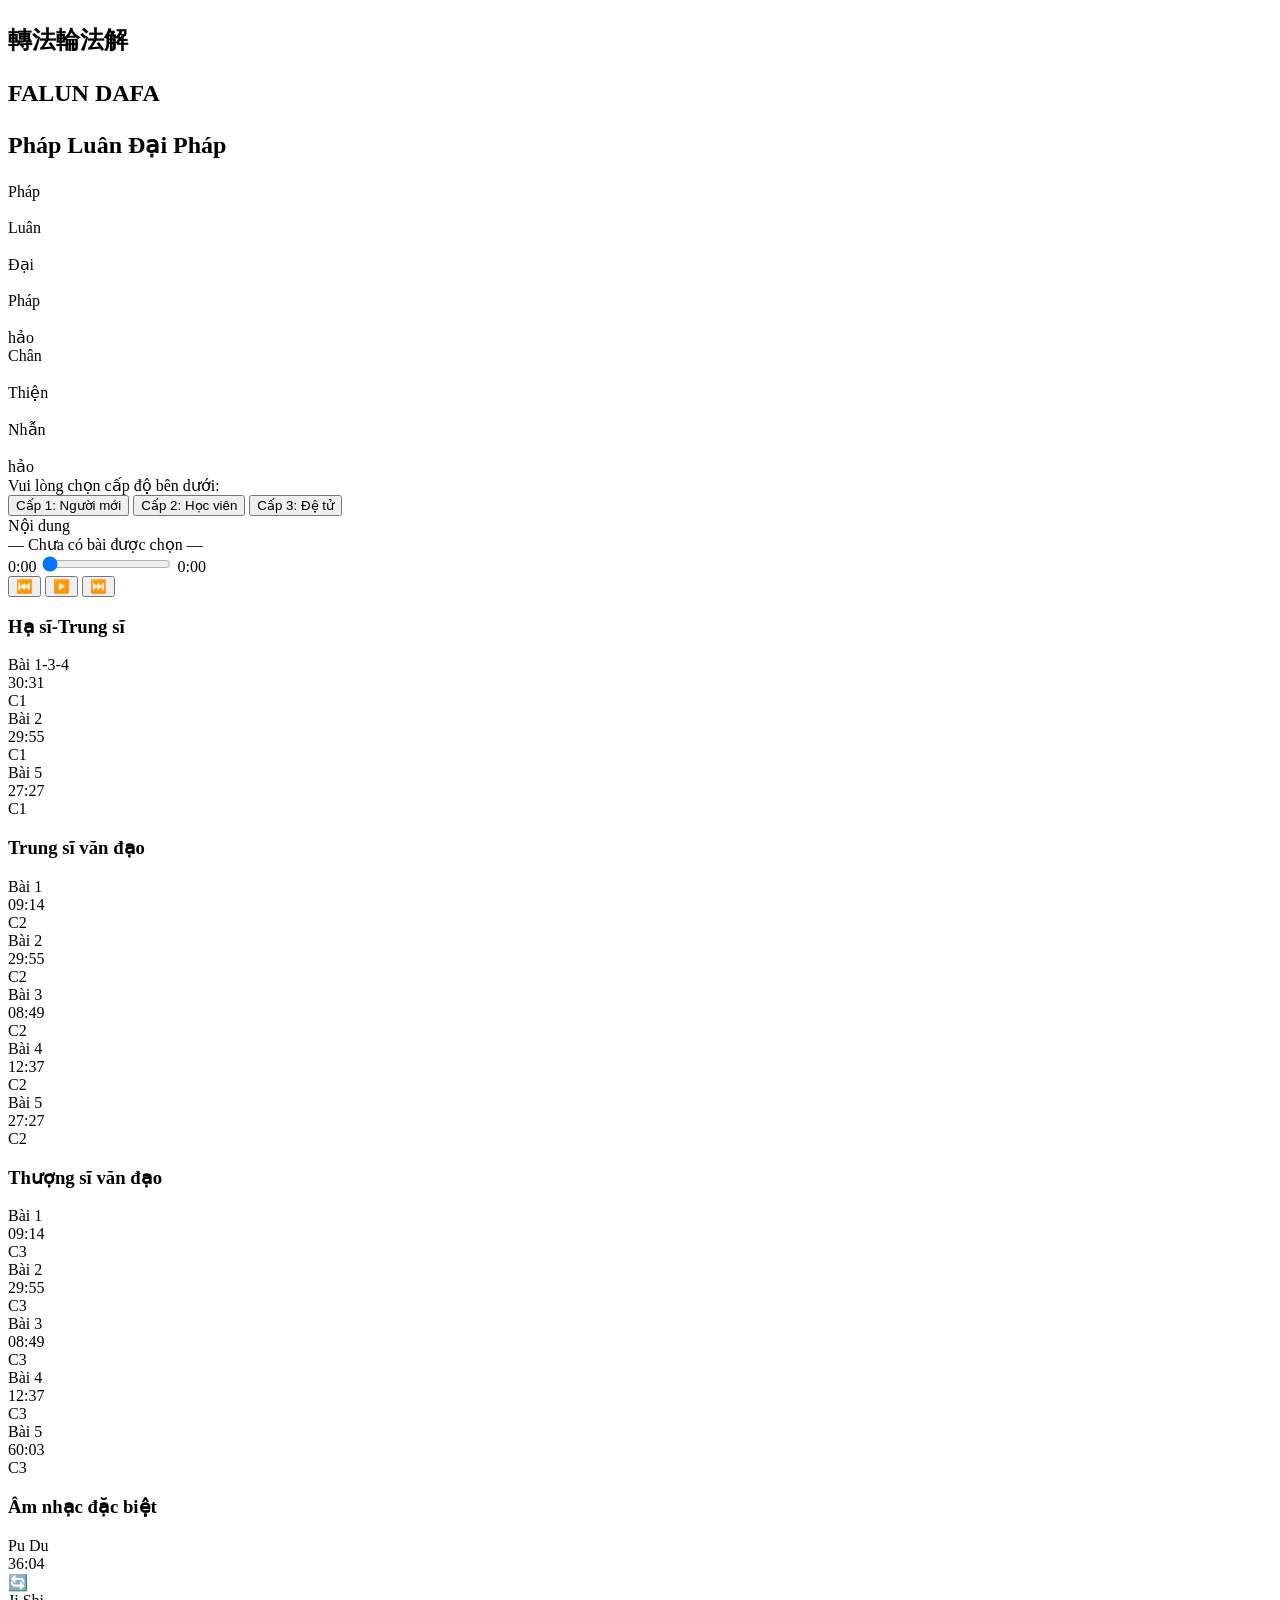
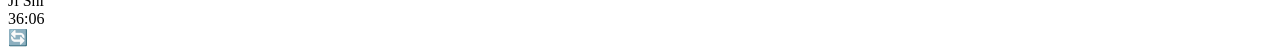
==== falundafa.html @ 87dfa3ef "Add files via upload" ====
<!doctype html>
<html lang="vi">
<head>
<meta charset="utf-8">
<meta name="viewport" content="width=device-width,initial-scale=1">
<title>Falun Dafa</title>
<link href="https://fonts.googleapis.com/css2?family=Quicksand:wght@400;600;700&display=swap" rel="stylesheet">
<link rel="stylesheet" href="css/falundafa.css">
<script src="common.js" defer></script>
<script src="js/falundafa.js" defer></script>
</head>
<body>
<div class="container">
  <div class="topbar">
    <h2 class="fancy-title"><p>轉法輪法解</p>
        <p>FALUN DAFA</p>
        <p>Pháp Luân Đại Pháp</p>
    </h2>
  </div>

  <div id="right-btn" class="floating-btn" onclick="location.href='index.html'"></div>
<style>
/* Nút phải liên tục xoay */
@keyframes spin-9-back-9 {
  0%    { transform: rotate(0deg); }
  25%   { transform: rotate(3240deg); }  /* 9 vòng * 360° */
  50%   { transform: rotate(0deg); }     /* 9 vòng ngược */
  75%   { transform: rotate(-3240deg); } /* 9 vòng thuận tiếp theo */
  100%  { transform: rotate(0deg); }     /* lặp lại */
}
#right-btn {
 top: 20px;
  right: 20px;
  background: url('icon/falun-logo.jpg') no-repeat center/contain;
    position: fixed;
  display: flex;
  justify-content: center;
  align-items: center;
  cursor: pointer;
  animation: spin-9-back-9 36s linear infinite; /* 20s cho toàn bộ 18 vòng */
}
</style>

<div class="side-panel left">
  <span>
    Pháp<br> <br>Luân<br> <br>Đại<br> <br>Pháp<br> <br>hảo</span>
</div>

<div class="side-panel right">
  <span>Chân<br> <br>Thiện<br> <br>Nhẫn<br> <br>hảo</span>
</div>

  <div class="player-wrap">
    <div class="controls">
      <div class="level-group">
        <div class="label">Vui lòng chọn cấp độ bên dưới:</div>
        <div class="levels">
          <button class="level-btn" data-level="C1" aria-pressed="true">Cấp 1: Người mới</button>
          <button class="level-btn" data-level="C2" aria-pressed="false">Cấp 2: Học viên</button>
          <button class="level-btn" data-level="C3" aria-pressed="false">Cấp 3: Đệ tử</button>
        </div>
      </div>

      <div class="title-box">
        <div class="sub">Nội dung</div>
        <div class="now-title" id="nowTitle">— Chưa có bài được chọn —</div>
      </div>

<!-- Thanh nhạc -->
<div class="seek-container">
  <span id="currentTime">0:00</span>
  <input type="range" id="seekBar" value="0" min="0" max="100" step="0.1">
  <span id="duration">0:00</span>
</div>

      <div class="player-controls">
        <button class="control-btn" id="prevBtn">⏮️</button>
        <button class="control-btn" id="playBtn">▶️</button>
        <button class="control-btn" id="nextBtn">⏭️</button>
      </div>
    </div>
  </div>

  <div class="grid">

    <!-- CỘT 1 -->
    <section class="col">
      <h3>Hạ sĩ-Trung sĩ</h3>
      <div class="song-list">
        <div class="song" data-id="c1-1" data-file="falundafa/c1-1.txt" data-level="C1" data-src="falundafa/exercise134_30min31s.mp3">
          <div class="meta"><div class="name">Bài 1-3-4</div><div class="sub">30:31</div></div>
          <div class="badge">C1</div>
        </div>

        <div class="song" data-id="c1-2" data-file="falundafa/c1-2.txt" data-level="C1" data-src="falundafa/exercise2_29min55s.mp3">
          <div class="meta"><div class="name">Bài 2</div><div class="sub">29:55</div></div>
          <div class="badge">C1</div>
        </div>

        <div class="song" data-id="c1-3" data-file="falundafa/c1-3.txt" data-level="C1" data-src="falundafa/exercise5-30min-st.mp3">
          <div class="meta"><div class="name">Bài 5</div><div class="sub">27:27</div></div>
          <div class="badge">C1</div>
        </div>
 
            </div>
    </section>

    <!-- CỘT 2 -->
    <section class="col">
      <h3>Trung sĩ văn đạo</h3>
      <div class="song-list">
        <div class="song" data-id="c2-1" data-file="falundafa/c2-1.txt" data-level="C2" data-src="falundafa/exercise1_9min14s.mp3">
          <div class="meta"><div class="name">Bài 1</div><div class="sub">09:14</div></div>
          <div class="badge">C2</div>
     </div>

     <div class="song" data-id="c2-2" data-file="falundafa/c2-2.txt" data-level="C2" data-src="falundafa/exercise2_29min55s.mp3">
          <div class="meta"><div class="name">Bài 2</div><div class="sub">29:55</div></div>
          <div class="badge">C2</div>
        </div>

        <div class="song" data-id="c2-3" data-file="falundafa/c2-3.txt" data-level="C2" data-src="falundafa/exercise3_8min50s.mp3">
          <div class="meta"><div class="name">Bài 3</div><div class="sub">08:49</div></div>
          <div class="badge">C2</div>
        </div>
        
<div class="song" data-id="c2-4" data-file="falundafa/c2-4.txt" data-level="C2" data-src="falundafa/exercise4_12min30s.mp3">
          <div class="meta"><div class="name">Bài 4</div><div class="sub">12:37</div></div>
          <div class="badge">C2</div>
        </div>

        <div class="song" data-id="c2-5" data-file="falundafa/c2-5.txt" data-level="C2" data-src="falundafa/exercise5-30min-st.mp3">
          <div class="meta"><div class="name">Bài 5</div><div class="sub">27:27</div></div>
          <div class="badge">C2</div>
        </div>
      </div>
    </section>

    <!-- CỘT 3 -->
    <section class="col">
      <h3>Thượng sĩ văn đạo</h3>
      <div class="song-list">
        <div class="song" 
     data-id="c3-1" 
     data-file="falundafa/c3-1.txt"
     data-level="C3"
     data-src="https://media.falundafa.org/media1/media/dafa/exercise/320k/exercise_01.mp3">
  <div class="meta"><div class="name">Bài 1</div><div class="sub">09:14</div></div>
  <div class="badge">C3</div>
</div>
        <div class="song" 
        data-id="c3-2" 
        data-file="falundafa/c3-2.txt" 
        data-level="C3" 
        data-src="falundafa/exercise2_29min55s.mp3">
          <div class="meta"><div class="name">Bài 2</div><div class="sub">29:55</div></div>
          <div class="badge">C3</div>
        </div>
        <div class="song" data-id="c3-3" 
        data-file="falundafa/c3-3.txt" 
        data-level="C3" 
        data-src="https://media.falundafa.org/media1/media/dafa/exercise/320k/exercise_03.mp3">
          <div class="meta"><div class="name">Bài 3</div><div class="sub">08:49</div></div>
          <div class="badge">C3</div>
        </div>
        <div class="song" 
        data-id="c3-4" 
        data-file="falundafa/c3-4.txt" 
        data-level="C3" 
        data-src="https://media.falundafa.org/media1/media/dafa/exercise/320k/exercise_04.mp3">
          <div class="meta"><div class="name">Bài 4</div><div class="sub">12:37</div></div>
          <div class="badge">C3</div>
        </div>
        <div class="song" 
        data-id="c3-5" 
        data-file="falundafa/c3-5.txt" 
        data-level="C3" 
        data-src="https://media.falundafa.org/media1/media/dafa/exercise/320k/exercise_05.mp3">
          <div class="meta"><div class="name">Bài 5</div><div class="sub">60:03</div></div>
          <div class="badge">C3</div>
        </div>
      </div>
    </section>

  </div>

<!-- PHÍ DƯỚI — 2 BÀI HÁT ĐẶC BIỆT -->
<div class="footer-music">
  <h3 class="footer-title">Âm nhạc đặc biệt</h3>

  <div class="footer-songs">
    <div class="footer-song" 
         data-id="f1"
         data-level="F"
         data-repeat="true"
         data-src="https://media.falundafa.org/media1/media/dafa/music/128k/PuDu.mp3">
        <div class="meta"><div class="name">Pu Du</div><div class="sub">36:04</div></div>
        <div class="badge">🔄️</div>
    </div>

    <div class="footer-song"
         data-id="f2"
         data-level="F"
         data-repeat="true"
         data-src="https://media.falundafa.org/media1/media/dafa/music/128k/JiShi.mp3">
        <div class="meta"><div class="name">Ji Shi</div><div class="sub">36:06</div></div>
        <div class="badge">🔄️</div>
    </div>
  </div>
</div>

  <!-- AUDIO PLAYER ẨN -->
  <audio id="player"></audio>

</div>
</body>
</html>
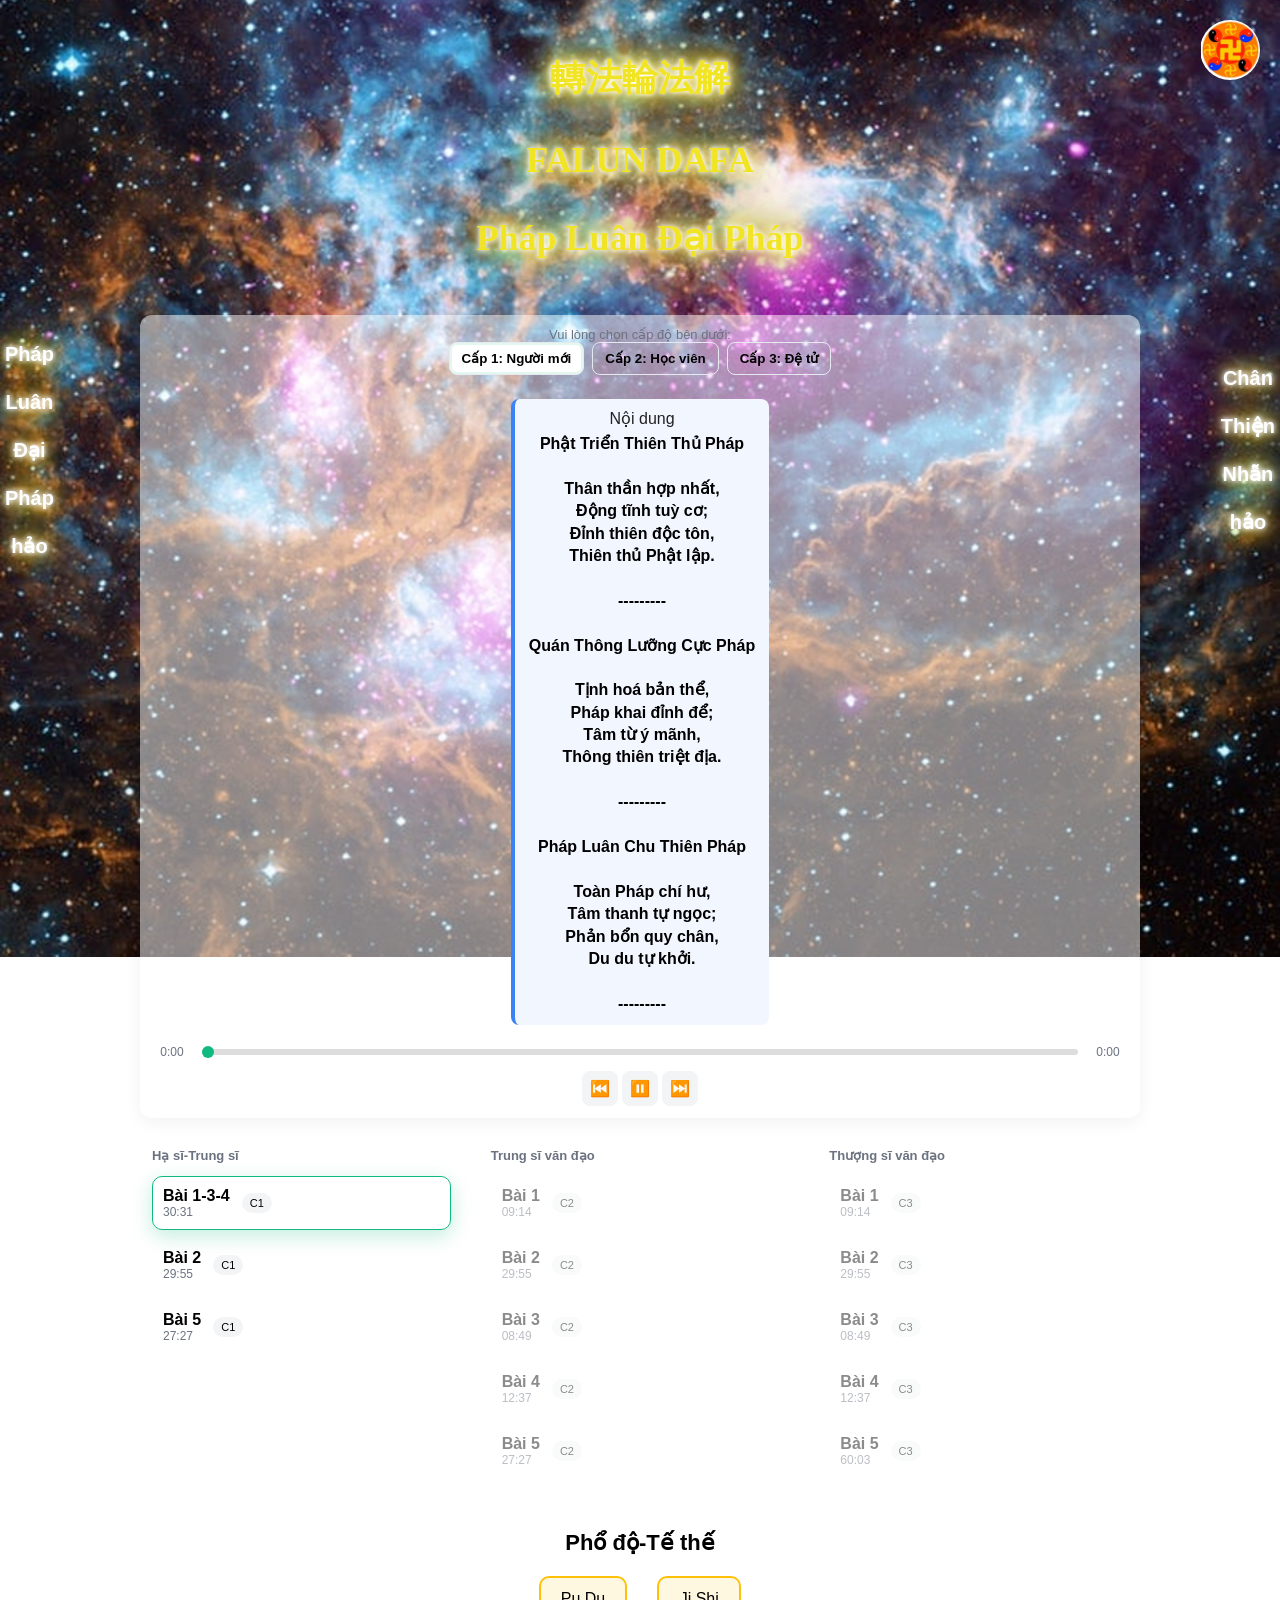
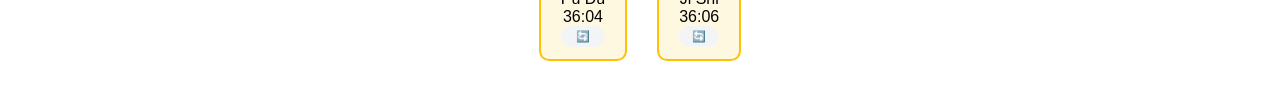
==== commit cf193153: "Add files via upload" ====
--- a/falundafa.html
+++ b/falundafa.html
@@ -184,9 +184,9 @@
 
   </div>
 
-<!-- PHÍ DƯỚI — 2 BÀI HÁT ĐẶC BIỆT -->
+<!-- PHÍA DƯỚI — 2 BÀI HÁT ĐẶC BIỆT -->
 <div class="footer-music">
-  <h3 class="footer-title">Âm nhạc đặc biệt</h3>
+  <h3 class="footer-title">Phổ độ-Tế thế</h3>
 
   <div class="footer-songs">
     <div class="footer-song" 
--- a/css/falundafa.css
+++ b/css/falundafa.css
@@ -0,0 +1,413 @@
+:root {
+  --bg: #f4f6f8;
+  --card: rgba(255,255,255,0.5);  /* semi-transparent để thấy background */
+  --muted: #6b7280;
+  --accent: #10b981;
+  font-family: Inter, Arial, sans-serif;
+}
+
+/* Background mặc định cho desktop */
+body {
+  margin: 0;
+  font-family: Arial, sans-serif;
+  background: url('../icon/hinhnen1.webp') no-repeat center center fixed;
+  background-size: cover;
+  min-height: 100vh;
+}
+
+/* Background riêng cho mobile */
+@media screen and (max-width: 768px) {
+  body {
+    background: url('../icon/hinhnen2.jpg') no-repeat center center fixed;
+    background-size: cover;
+  }
+}
+/* Panel chung */
+.side-panel {
+  position: fixed;
+  top: 50%;
+  transform: translateY(-50%);
+  pointer-events: none; /* không chặn tương tác nội dung */
+  z-index: 9999;
+  font-weight: bold;
+  color: #fff;
+  text-shadow: 0 0 5px #fff, 0 0 10px #fff,
+               0 0 20px #ffd700, 0 0 30px #ffd700,
+               0 0 40px #ffd700;
+  animation: glow 2.5s infinite alternate, sparkle 1.5s infinite;
+    animation: panelToggle 6s infinite;
+  text-align: center;
+  font-size: 20px;
+  line-height: 1.2em; /* khoảng cách dòng giữa các chữ đứng */
+}
+
+/* Ép chữ từng chữ đứng từ trên xuống */
+.side-panel span {
+  display: block;
+}
+
+/* Vị trí panel trái/phải */
+.side-panel.left {
+  left: 0;
+  padding-left: 5px;
+}
+
+.side-panel.right {
+  right: 0;
+  padding-right: 5px;
+}
+
+
+/* Ẩn – hiện liên tục */
+@keyframes panelToggle {
+  0% { opacity: 0; visibility: hidden; }
+  50% { opacity: 1; visibility: visible; }
+  100% { opacity: 0; visibility: hidden; }
+}
+
+
+/* Glow animation */
+@keyframes glow {
+  0% {
+    text-shadow: 0 0 5px #fff, 0 0 10px #fff,
+                 0 0 20px #ffd700, 0 0 30px #ffd700,
+                 0 0 40px #ffd700;
+  }
+  50% {
+    text-shadow: 0 0 8px #fff, 0 0 15px #fff,
+                 0 0 25px #ffea00, 0 0 35px #ffea00,
+                 0 0 45px #ffea00;
+  }
+  100% {
+    text-shadow: 0 0 5px #fff, 0 0 10px #fff,
+                 0 0 20px #ffd700, 0 0 30px #ffd700,
+                 0 0 40px #ffd700;
+  }
+}
+
+/* Sparkle nhấp nháy nhẹ */
+@keyframes sparkle {
+  0%,100% { filter: brightness(1); }
+  50% { filter: brightness(1.5); }
+}
+
+/* Responsive trên mobile */
+@media screen and (max-width: 768px) {
+  .side-panel {
+    font-size: 16px;
+    padding-left: 2px;
+    padding-right: 2px;
+  }
+}
+
+/* logo Falun */
+@keyframes spin-9-back-9 {
+  0%    { transform: rotate(0deg); }
+  25%   { transform: rotate(3240deg); }  /* 9 vòng * 360° */
+  50%   { transform: rotate(0deg); }     /* 9 vòng ngược */
+  75%   { transform: rotate(-3240deg); } /* 9 vòng thuận tiếp theo */
+  100%  { transform: rotate(0deg); }     /* lặp lại */
+}
+
+#right-btn {
+  width: 60px;           /* thêm kích thước */
+  height: 60px;          /* thêm kích thước */
+  top: 20px;
+  right: 20px;
+  background: url('icon/falun-logo.jpg') no-repeat center/contain;
+  position: fixed;
+  display: flex;
+  justify-content: center;
+  align-items: center;
+  cursor: pointer;
+  animation: spin-9-back-9 36s linear infinite;
+  transform-origin: center center;  /* quan trọng để xoay đúng tâm */
+  border-radius: 50%;  /* optional, nếu muốn viền tròn */
+}
+
+
+/* Container + Topbar */
+.container {
+      margin: 0;   /* bỏ margin mặc định */
+  padding: 0;
+  max-width: 1000px;
+  margin: 18px auto;
+
+}
+
+.topbar {
+  display: flex;
+  justify-content: center;
+  align-items: center;
+  gap: 20px;
+  margin-bottom: 20px;
+  position: relative;
+  margin-top: 0;       /* ép sát nóc */
+}
+
+/* Fancy title với phát sáng + lấp lánh */
+.fancy-title {
+      margin: 0;   /* bỏ margin mặc định */
+  padding: 0;
+  font-size: clamp(24px,5vw,36px);
+  font-family: 'Playfair Display', serif;
+  font-weight: 800;
+  text-align: center;
+  color: #f1e425;
+  text-shadow: 0 0 5px #fff, 0 0 10px #fff,
+               0 0 20px #ffd700, 0 0 30px #ffd700,
+               0 0 40px #13cae2, 0 0 55px #ff0015,
+               0 0 75px #ffd700;
+  position: relative;
+  animation: glow 1.5s infinite alternate, sparkle 3s infinite;
+}
+
+/* Phát sáng nhấp nháy */
+@keyframes glow {
+  0% {
+    text-shadow: 0 0 5px #fff, 0 0 10px #fff,
+                 0 0 20px #ff0101, 0 0 30px #ffd700,
+                 0 0 40px #ffd700, 0 0 55px #ffd700,
+                 0 0 75px #f107f1;
+  }
+  50% {
+    text-shadow: 0 0 8px #fff, 0 0 15px #fff,
+                 0 0 25px #ffea00, 0 0 35px #ffea00,
+                 0 0 45px #ffea00, 0 0 60px #ffea00,
+                 0 0 80px #5f1bdd;
+  }
+  100% {
+    text-shadow: 0 0 5px #fff, 0 0 10px #fff,
+                 0 0 20px #ffd700, 0 0 30px #ffd700,
+                 0 0 40px #ffd700, 0 0 55px #ffd700,
+                 0 0 75px #19eb12;
+  }
+}
+
+/* Hiệu ứng lấp lánh (random spark) */
+@keyframes sparkle {
+  0%, 100% { filter: brightness(1); }
+  50% { filter: brightness(1.5); }
+}
+
+/* Thanh nhạc */
+.seek-container {
+  display: flex;
+  align-items: center;
+  gap: 8px;
+  width: 100%;
+  margin-top: 8px;
+}
+
+#seekBar {
+  flex: 1;
+  cursor: pointer;
+  appearance: none;
+  height: 6px;
+  background: #ddd;
+  border-radius: 3px;
+}
+
+#seekBar::-webkit-slider-thumb {
+  appearance: none;
+  width: 12px;
+  height: 12px;
+  border-radius: 50%;
+  background: #10b981;
+  cursor: pointer;
+  border: none;
+}
+
+#currentTime, #duration {
+  font-size: 12px;
+  color: var(--muted);
+  width: 40px;
+  text-align: center;
+}
+
+.label {
+
+     text-align: center;
+}
+
+.player-wrap {
+    display: flex;
+    flex-direction: column;
+    gap: 12px;
+}
+
+
+.controls {
+    display: flex;
+    flex-direction: column;
+    gap: 14px;
+  background: var(--card);
+  padding: 12px;
+  border-radius: 12px;
+  box-shadow: 0 4px 18px rgba(16,24,40,0.06);
+  gap: 12px;
+  align-items: center;
+}
+
+.level-group .label {
+  font-size: 13px;
+  color: var(--muted);
+}
+
+.levels {
+  display: flex;
+  gap: 8px;
+}
+
+.level-btn {
+  border: 1px solid #e6e9ee;
+  padding: 8px 12px;
+  border-radius: 8px;
+  cursor: pointer;
+  background: transparent;
+  font-weight: 600;
+}
+
+.level-btn[aria-pressed="true"] {
+  background: #fff;
+  box-shadow: inset 0 0 0 2px rgba(16,185,129,0.12);
+}
+
+/* Khung tiêu đề bài đang phát */
+.title-box {
+    margin-top: 12px;
+    padding: 10px 14px;
+    background: #f2f6ff;
+    border-radius: 8px;
+    border-left: 4px solid #3b82f6;
+}
+
+.title-box .sub {
+  display: block;
+  font-size: 1em;
+  color: #222;
+  margin-bottom: 5px;
+  text-align: center;
+}
+
+.title-box .now-title {
+    font-size: 16px;
+    font-weight: 600;
+    margin-top: 4px;
+
+}
+
+#nowTitle {
+  text-align: center;
+  word-break: break-word;
+  white-space: normal;
+  line-height: 1.4em;
+    justify-content: center;
+  align-items: center;
+}
+
+.player-controls button {
+  border: none;
+  background: #f3f4f6;
+  padding: 8px;
+  border-radius: 8px;
+  cursor: pointer;
+  font-size: 16px;
+}
+
+.grid {
+  display: grid;
+  grid-template-columns: repeat(3, 1fr);
+  gap: 16px;
+  margin-top: 18px;
+}
+
+.col {
+  background: var(--card);
+  padding: 12px;
+  border-radius: 12px;
+}
+
+.col h3 {
+  margin-top: 0;
+  font-size: 13px;
+  color: var(--muted);
+}
+
+.song-list {
+  display: flex;
+  flex-direction: column;
+  gap: 8px;
+}
+
+.song {
+  display: flex;
+  align-items: center;
+  gap: 12px;
+  padding: 10px;
+  border-radius: 10px;
+  border: 1px solid transparent;
+  cursor: pointer;
+  transition: 0.12s;
+}
+
+.song:hover {
+  transform: translateY(-2px);
+}
+
+.song .name {
+  font-weight: 600;
+}
+
+.song .sub {
+  font-size: 12px;
+  color: var(--muted);
+}
+
+.badge {
+  font-size: 11px;
+  background: #f3f4f6;
+  padding: 4px 8px;
+  border-radius: 999px;
+}
+
+.song.selected {
+  border-color: var(--accent);
+  box-shadow: 0 6px 20px rgba(16,185,129,0.25);
+}
+
+/* nhạc Đại Pháp */
+.footer-music {
+  text-align: center;
+  margin: 40px 0;
+}
+
+.footer-title {
+  font-size: 22px;
+  margin-bottom: 20px;
+  font-weight: 700;
+}
+
+.footer-songs {
+  display: flex;
+  justify-content: center;
+  gap: 30px;
+}
+
+.footer-song {
+  padding: 12px 20px;
+  border-radius: 10px;
+  cursor: pointer;
+  background: #fff8e1;
+  border: 2px solid #ffc107;
+  transition: 0.25s;
+}
+
+.footer-song:hover {
+  transform: scale(1.07);
+}
+
+.footer-song.selected {
+  background: #ffe082;
+  border-color: #ff9800;
+}
